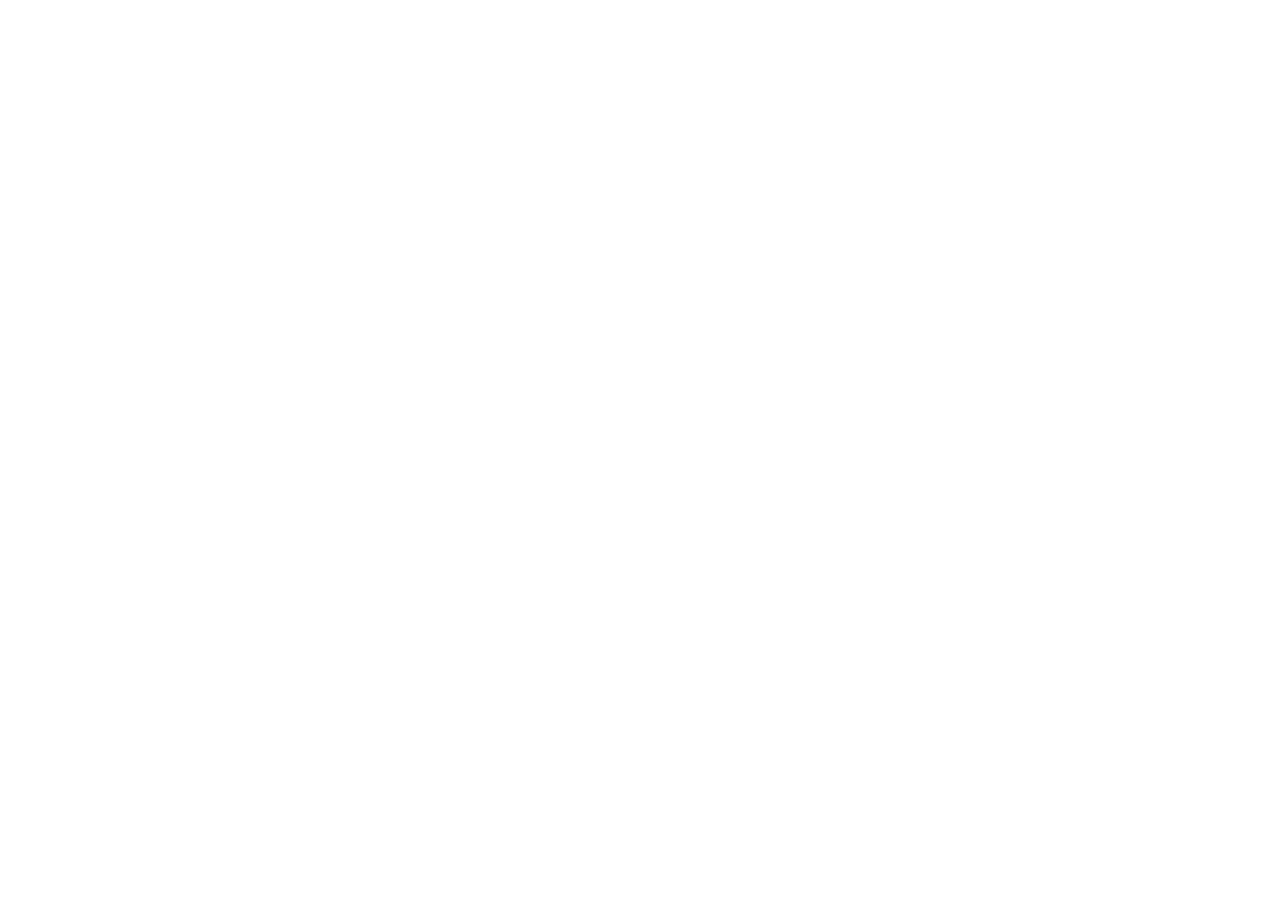
==== index.html @ 4e7a4481 "Arrays and Objects" ====
<!DOCTYPE html>
<html lang="en">

<head>
    <meta charset="UTF-8">
    <meta http-equiv="X-UA-Compatible" content="IE=edge">
    <meta name="viewport" content="width=device-width, initial-scale=1.0">
    <title>Document</title>
</head>

<body>
    <script src="./script.js"></script>
</body>

</html>
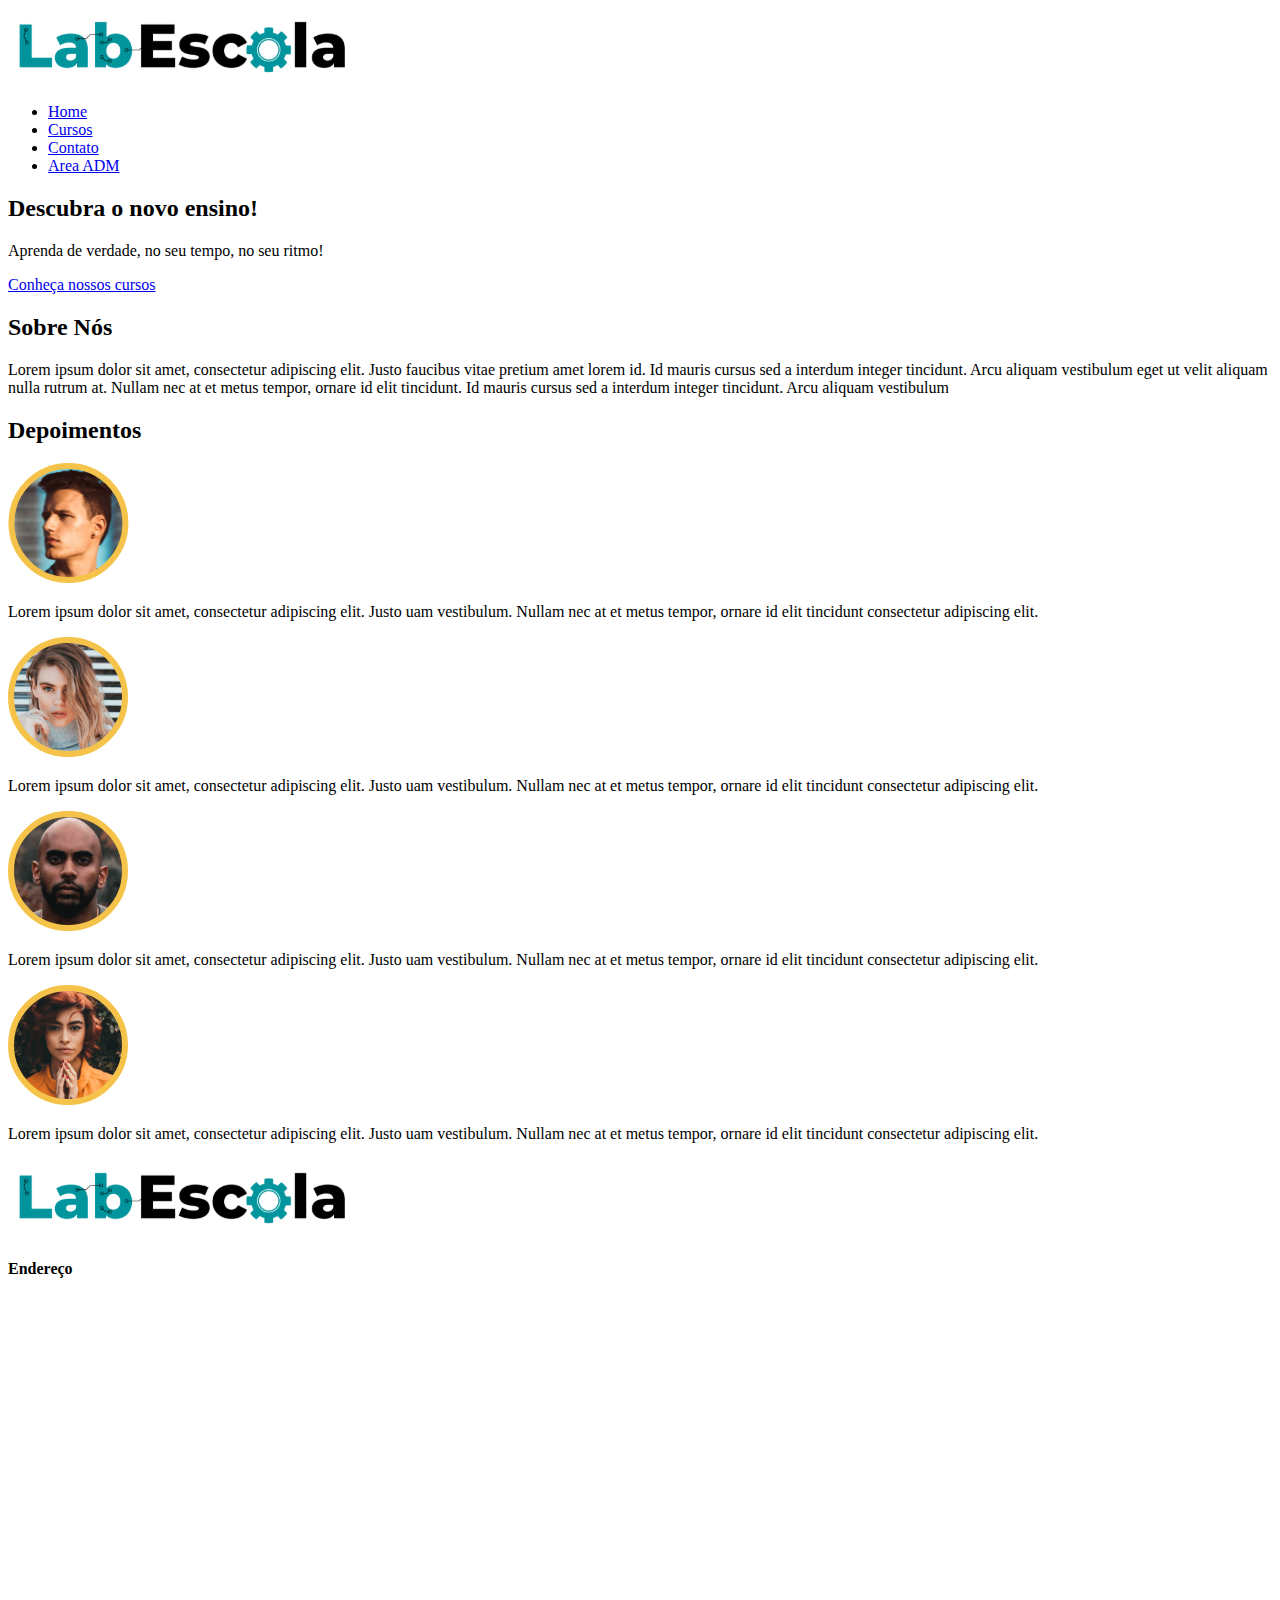
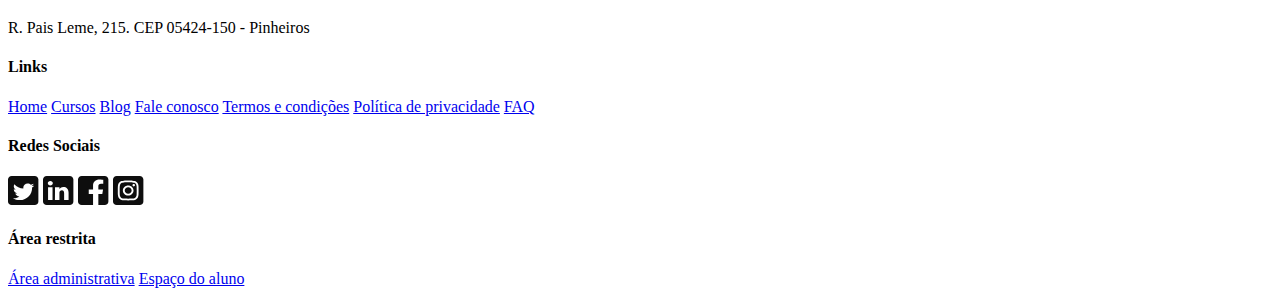
==== commit 89916156: "HTML part 2" ====
--- a/index.html
+++ b/index.html
@@ -9,6 +9,93 @@
 </head>
 
 <body>
+    <header>
+        <a href="./index.html">
+            <img src="./assets/logo-labescola.svg" alt="Logo labEscola">
+        </a>
+        <nav>
+            <ul>
+                <li><a href="./index.html">Home</a></li>
+                <li><a href="./cursos.html">Cursos</a></li>
+                <li><a href="./cotanto.html">Contato</a></li>
+                <li><a href="./area-adm.html">Area ADM</a></li>
+            </ul>
+        </nav>
+    </header>
+    <main>
+        <div class="container">
+            <section>
+                <h2>Descubra o novo ensino!</h2>
+                <p>Aprenda de verdade, no seu tempo, no seu ritmo!</p>
+            </section>
+            <a href="cursos.html">Conheça nossos cursos</a>
+        </div>
+        <section>
+            <div class="container">
+                <h2>Sobre Nós</h2>
+                <p>Lorem ipsum dolor sit amet, consectetur adipiscing elit. Justo faucibus vitae pretium amet lorem id.
+                    Id mauris cursus sed a interdum integer tincidunt. Arcu aliquam vestibulum eget ut velit aliquam
+                    nulla rutrum at. Nullam nec at et metus tempor, ornare id elit tincidunt. Id mauris cursus sed a
+                    interdum integer tincidunt. Arcu aliquam vestibulum</p>
+            </div>
+        </section>
+        <section>
+            <h2>Depoimentos</h2>
+            <article>
+                <img src="./assets/person1.svg" alt="Foto pessoa 1">
+                <p>Lorem ipsum dolor sit amet, consectetur adipiscing elit. Justo uam vestibulum. Nullam nec at et metus
+                    tempor, ornare id elit tincidunt consectetur adipiscing elit.</p>
+            </article>
+            <article>
+                <img src="./assets/person2.svg" alt="Foto pessoa 2">
+                <p>Lorem ipsum dolor sit amet, consectetur adipiscing elit. Justo uam vestibulum. Nullam nec at et metus
+                    tempor, ornare id elit tincidunt consectetur adipiscing elit.</p>
+            </article>
+            <article>
+                <img src="./assets/person3.svg" alt="Foto pessoa 3">
+                <p>Lorem ipsum dolor sit amet, consectetur adipiscing elit. Justo uam vestibulum. Nullam nec at et metus
+                    tempor, ornare id elit tincidunt consectetur adipiscing elit.</p>
+            </article>
+            <article>
+                <img src="./assets/person4.svg" alt="Foto pessoa 4">
+                <p>Lorem ipsum dolor sit amet, consectetur adipiscing elit. Justo uam vestibulum. Nullam nec at et metus
+                    tempor, ornare id elit tincidunt consectetur adipiscing elit.</p>
+            </article>
+        </section>
+    </main>
+    <footer>
+        <img src="./assets/logo-labescola.svg" alt="">
+        <div>
+            <h4>Endereço</h4>
+            <iframe
+                src="https://www.google.com/maps/embed?pb=!1m14!1m8!1m3!1d29726.95340119853!2d-42.6489185!3d-21.3556549!3m2!1i1024!2i768!4f13.1!3m3!1m2!1s0x94ce57a7c7ace4c3%3A0x586759cab9b5c95a!2sR.%20Pais%20Leme%2C%20215%20-%20Pinheiros%2C%20S%C3%A3o%20Paulo%20-%20SP%2C%2005424-150!5e0!3m2!1spt-BR!2sbr!4v1671233624335!5m2!1spt-BR!2sbr"
+                width="400" height="300" style="border:0;" allowfullscreen="" loading="lazy"
+                referrerpolicy="no-referrer-when-downgrade"></iframe>
+            <p>R. Pais Leme, 215. CEP 05424-150 - Pinheiros</p>
+        </div>
+        <div>
+            <h4>Links</h4>
+            <a href="./index.html">Home</a>
+            <a href="./cursos.html">Cursos</a>
+            <a href="#">Blog</a>
+            <a href="./cotanto.html">Fale conosco</a>
+            <a href="#">Termos e condições</a>
+            <a href="#">Política de privacidade</a>
+            <a href="#">FAQ</a>
+        </div>
+        <div>
+            <h4>Redes Sociais</h4>
+            <img src="./assets/twitter.svg" alt="Twitter Logo">
+            <img src="./assets/linkedin.svg" alt="Linkedin Logo">
+            <img src="./assets/facebook.svg" alt="Facebook Logo">
+            <img src="./assets/instagram.svg" alt="Instagram Logo">
+        </div>
+        <div>
+            <h4>Área restrita</h4>
+            <a href="#">Área administrativa</a>
+            <a href="#">Espaço do aluno</a>
+        </div>
+    </footer>
     <script src="./script.js"></script>
 </body>
 
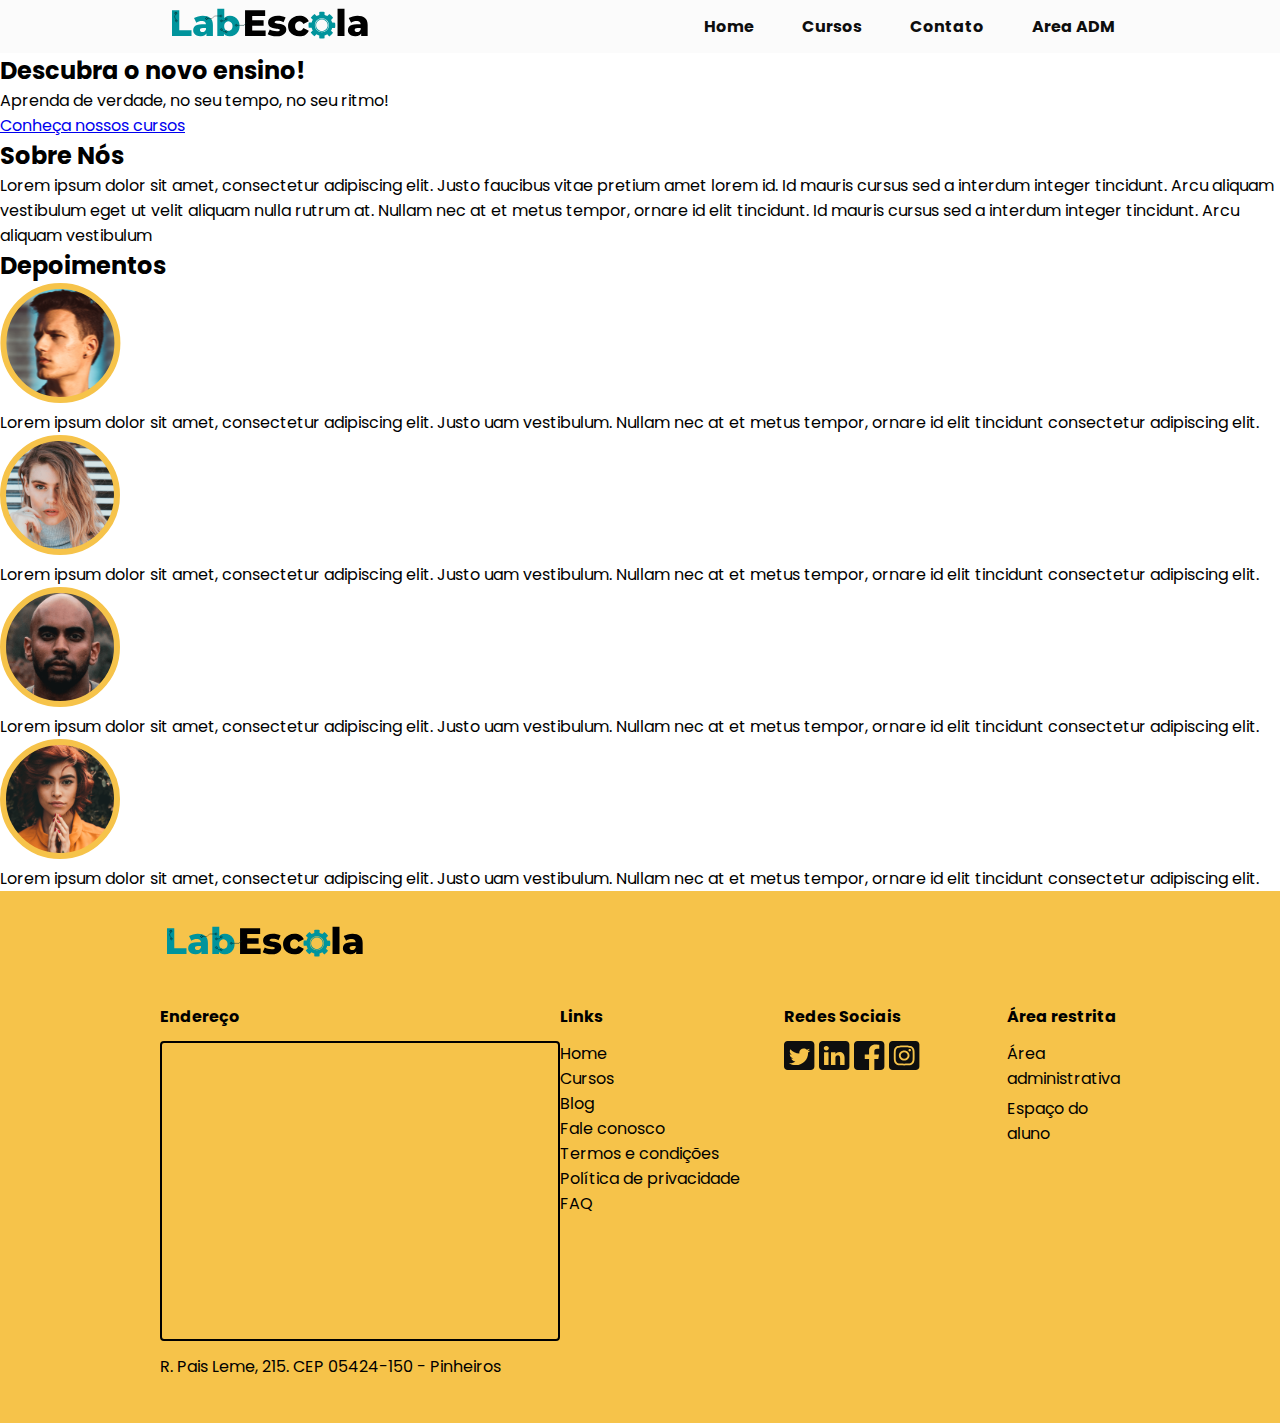
==== commit c13586d4: "footer changes" ====
--- a/index.html
+++ b/index.html
@@ -5,13 +5,18 @@
     <meta charset="UTF-8">
     <meta http-equiv="X-UA-Compatible" content="IE=edge">
     <meta name="viewport" content="width=device-width, initial-scale=1.0">
-    <title>Document</title>
+    <link rel="preconnect" href="https://fonts.googleapis.com">
+    <link rel="preconnect" href="https://fonts.gstatic.com" crossorigin>
+    <link href="https://fonts.googleapis.com/css2?family=Poppins:wght@400;700&display=swap" rel="stylesheet">
+    <link rel="stylesheet" href="./styles/global.css">
+    <link rel="stylesheet" href="./styles/home.css">
+    <title>LabEscola</title>
 </head>
 
 <body>
     <header>
         <a href="./index.html">
-            <img src="./assets/logo-labescola.svg" alt="Logo labEscola">
+            <img src="./assets/logo-labescola.svg" alt="Logo LabEscola">
         </a>
         <nav>
             <ul>
@@ -23,13 +28,13 @@
         </nav>
     </header>
     <main>
-        <div class="container">
-            <section>
+        <section>
+            <div class="container-novo-ensino">
                 <h2>Descubra o novo ensino!</h2>
                 <p>Aprenda de verdade, no seu tempo, no seu ritmo!</p>
-            </section>
+            </div>
             <a href="cursos.html">Conheça nossos cursos</a>
-        </div>
+        </section>
         <section>
             <div class="container">
                 <h2>Sobre Nós</h2>
@@ -64,34 +69,34 @@
         </section>
     </main>
     <footer>
-        <img src="./assets/logo-labescola.svg" alt="">
-        <div>
-            <h4>Endereço</h4>
-            <iframe
-                src="https://www.google.com/maps/embed?pb=!1m14!1m8!1m3!1d29726.95340119853!2d-42.6489185!3d-21.3556549!3m2!1i1024!2i768!4f13.1!3m3!1m2!1s0x94ce57a7c7ace4c3%3A0x586759cab9b5c95a!2sR.%20Pais%20Leme%2C%20215%20-%20Pinheiros%2C%20S%C3%A3o%20Paulo%20-%20SP%2C%2005424-150!5e0!3m2!1spt-BR!2sbr!4v1671233624335!5m2!1spt-BR!2sbr"
-                width="400" height="300" style="border:0;" allowfullscreen="" loading="lazy"
-                referrerpolicy="no-referrer-when-downgrade"></iframe>
-            <p>R. Pais Leme, 215. CEP 05424-150 - Pinheiros</p>
+        <img src="./assets/logo-labescola.svg" alt="Logo LabEscola">
+        <h4>Endereço</h4>
+        <iframe
+            src="https://www.google.com/maps/embed?pb=!1m14!1m8!1m3!1d29726.95340119853!2d-42.6489185!3d-21.3556549!3m2!1i1024!2i768!4f13.1!3m3!1m2!1s0x94ce57a7c7ace4c3%3A0x586759cab9b5c95a!2sR.%20Pais%20Leme%2C%20215%20-%20Pinheiros%2C%20S%C3%A3o%20Paulo%20-%20SP%2C%2005424-150!5e0!3m2!1spt-BR!2sbr!4v1671233624335!5m2!1spt-BR!2sbr"
+            width="400" height="300" style="border:2px solid black; border-radius: 4px;" allowfullscreen=""
+            loading="lazy" referrerpolicy="no-referrer-when-downgrade"></iframe>
+        <p class="adress">R. Pais Leme, 215. CEP 05424-150 - Pinheiros</p>
+        <h4>Links</h4>
+        <div class="footer-links">
+            <ul>
+                <li><a href="./index.html">Home</a></li>
+                <li><a href="./cursos.html">Cursos</a></li>
+                <li><a href="#">Blog</a></li>
+                <li><a href="./cotanto.html">Fale conosco</a></li>
+                <li><a href="#">Termos e condições</a></li>
+                <li><a href="#">Política de privacidade</a></li>
+                <li><a href="#">FAQ</a></li>
+            </ul>
         </div>
-        <div>
-            <h4>Links</h4>
-            <a href="./index.html">Home</a>
-            <a href="./cursos.html">Cursos</a>
-            <a href="#">Blog</a>
-            <a href="./cotanto.html">Fale conosco</a>
-            <a href="#">Termos e condições</a>
-            <a href="#">Política de privacidade</a>
-            <a href="#">FAQ</a>
-        </div>
-        <div>
-            <h4>Redes Sociais</h4>
+        <h4>Redes Sociais</h4>
+        <div class="footer-social-icons">
             <img src="./assets/twitter.svg" alt="Twitter Logo">
             <img src="./assets/linkedin.svg" alt="Linkedin Logo">
             <img src="./assets/facebook.svg" alt="Facebook Logo">
             <img src="./assets/instagram.svg" alt="Instagram Logo">
         </div>
-        <div>
-            <h4>Área restrita</h4>
+        <h4>Área restrita</h4>
+        <div class="footer-area-links">
             <a href="#">Área administrativa</a>
             <a href="#">Espaço do aluno</a>
         </div>
--- a/styles/global.css
+++ b/styles/global.css
@@ -0,0 +1,126 @@
+:root {
+    --black: #0E0E0E;
+    --white: #FBFBFB;
+    --yellow: #F6C34A;
+    --grey: #707070;
+}
+
+* {
+    padding: 0;
+    margin: 0;
+    box-sizing: border-box;
+}
+
+body {
+    font-family: 'Poppins', sans-serif;
+}
+
+/* HEADER */
+
+header {
+    background-color: var(--white);
+    display: flex;
+    justify-content: space-around;
+    align-items: center;
+}
+
+header ul {
+    display: flex;
+    list-style: none;
+    gap: 3em;
+    justify-content: center;
+    align-items: center;
+}
+
+header li a {
+    text-decoration: none;
+    color: var(--black);
+    font-weight: 700;
+    font-size: 1rem;
+}
+
+/* FOOTER */
+
+footer {
+    background-color: var(--yellow);
+    /* height: 30vh; */
+    width: 100%;
+    padding: 0 10em 2em 10em;
+
+    display: grid;
+    grid-template-rows: 1fr .5fr 3fr .5fr;
+    grid-template-columns: 1.5fr 1fr 1fr .5fr;
+    grid-template-areas:
+        " img . . ."
+        "adress-title links-title social-title area-title"
+        "map links social-icons area-icons"
+        "adress . . .";
+    align-content: center;
+    justify-content: center;
+}
+
+footer>img {
+    grid-area: img;
+    align-self: center;
+}
+
+footer>h4:nth-of-type(1) {
+    grid-area: adress-title;
+    align-self: center;
+}
+
+footer>h4:nth-of-type(2) {
+    grid-area: links-title;
+    align-self: center;
+}
+
+footer>h4:nth-of-type(3) {
+    grid-area: social-title;
+    align-self: center;
+}
+
+footer>h4:nth-of-type(4) {
+    grid-area: area-title;
+    align-self: center;
+}
+
+footer iframe {
+    grid-area: map;
+}
+
+.footer-links {
+    grid-area: links;
+    display: flex;
+    flex-direction: column;
+    gap: .3em;
+}
+
+
+.footer-social-icons {
+    grid-area: social-icons;
+}
+
+.footer-area-links {
+    grid-area: area-icons;
+    display: flex;
+    flex-direction: column;
+    gap: .3em;
+}
+
+.adress {
+    grid-area: adress;
+    align-self: center;
+}
+
+footer li {
+    list-style: none;
+}
+
+footer a {
+    text-decoration: none;
+    color: black;
+}
+
+footer a:hover {
+    color: var(--white);
+}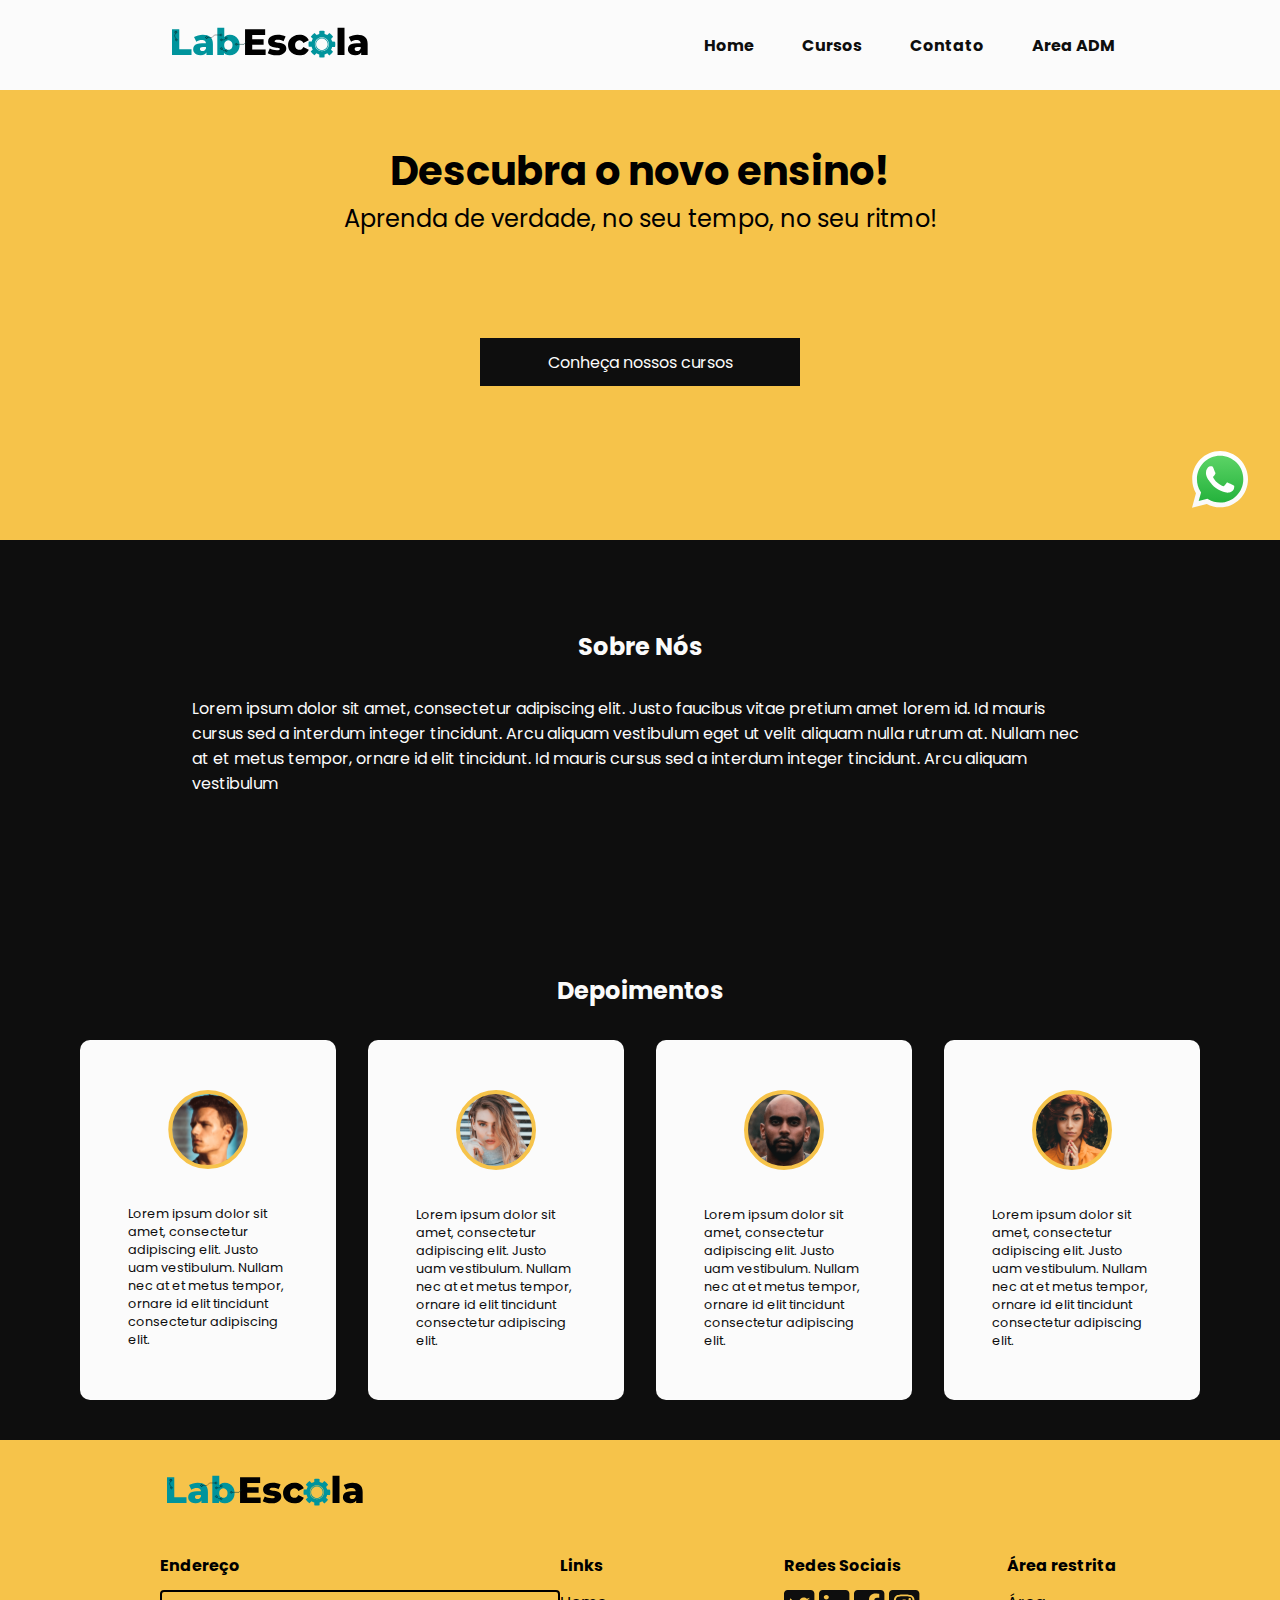
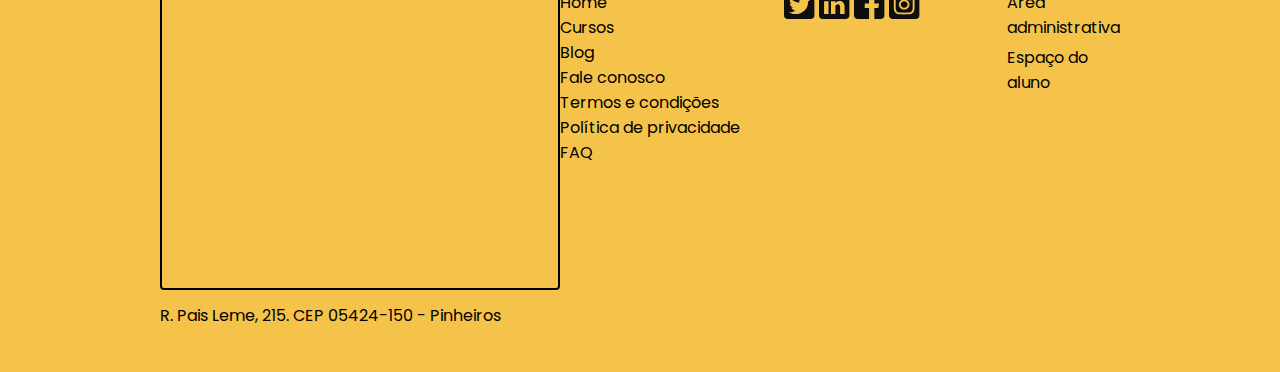
==== commit 9c58f851: "styles home page" ====
--- a/index.html
+++ b/index.html
@@ -22,51 +22,64 @@
             <ul>
                 <li><a href="./index.html">Home</a></li>
                 <li><a href="./cursos.html">Cursos</a></li>
-                <li><a href="./cotanto.html">Contato</a></li>
+                <li><a href="./contato.html">Contato</a></li>
                 <li><a href="./area-adm.html">Area ADM</a></li>
             </ul>
         </nav>
     </header>
     <main>
-        <section>
-            <div class="container-novo-ensino">
+        <section class="container-novo-ensino">
+            <div>
                 <h2>Descubra o novo ensino!</h2>
                 <p>Aprenda de verdade, no seu tempo, no seu ritmo!</p>
             </div>
             <a href="cursos.html">Conheça nossos cursos</a>
+            <figure>
+                <img class="whatsapp-icon" src="./assets/whatsapp-icon.svg" alt="Ícone do Whatsapp">
+            </figure>
         </section>
-        <section>
-            <div class="container">
+        <div class="about-us-wrapper">
+            <section class="about-us about-us-container">
                 <h2>Sobre Nós</h2>
                 <p>Lorem ipsum dolor sit amet, consectetur adipiscing elit. Justo faucibus vitae pretium amet lorem id.
                     Id mauris cursus sed a interdum integer tincidunt. Arcu aliquam vestibulum eget ut velit aliquam
                     nulla rutrum at. Nullam nec at et metus tempor, ornare id elit tincidunt. Id mauris cursus sed a
                     interdum integer tincidunt. Arcu aliquam vestibulum</p>
-            </div>
-        </section>
-        <section>
-            <h2>Depoimentos</h2>
-            <article>
-                <img src="./assets/person1.svg" alt="Foto pessoa 1">
-                <p>Lorem ipsum dolor sit amet, consectetur adipiscing elit. Justo uam vestibulum. Nullam nec at et metus
-                    tempor, ornare id elit tincidunt consectetur adipiscing elit.</p>
-            </article>
-            <article>
-                <img src="./assets/person2.svg" alt="Foto pessoa 2">
-                <p>Lorem ipsum dolor sit amet, consectetur adipiscing elit. Justo uam vestibulum. Nullam nec at et metus
-                    tempor, ornare id elit tincidunt consectetur adipiscing elit.</p>
-            </article>
-            <article>
-                <img src="./assets/person3.svg" alt="Foto pessoa 3">
-                <p>Lorem ipsum dolor sit amet, consectetur adipiscing elit. Justo uam vestibulum. Nullam nec at et metus
-                    tempor, ornare id elit tincidunt consectetur adipiscing elit.</p>
-            </article>
-            <article>
-                <img src="./assets/person4.svg" alt="Foto pessoa 4">
-                <p>Lorem ipsum dolor sit amet, consectetur adipiscing elit. Justo uam vestibulum. Nullam nec at et metus
-                    tempor, ornare id elit tincidunt consectetur adipiscing elit.</p>
-            </article>
-        </section>
+            </section>
+            <section class="about-us">
+                <h2>Depoimentos</h2>
+                <div class="depoimentos-container">
+                    <article class="card">
+                        <img src="./assets/person1.svg" alt="Foto pessoa 1">
+                        <p>Lorem ipsum dolor sit amet, consectetur adipiscing elit. Justo uam vestibulum. Nullam nec at
+                            et
+                            metus
+                            tempor, ornare id elit tincidunt consectetur adipiscing elit.</p>
+                    </article>
+                    <article class="card">
+                        <img src="./assets/person2.svg" alt="Foto pessoa 2">
+                        <p>Lorem ipsum dolor sit amet, consectetur adipiscing elit. Justo uam vestibulum. Nullam nec at
+                            et
+                            metus
+                            tempor, ornare id elit tincidunt consectetur adipiscing elit.</p>
+                    </article>
+                    <article class="card">
+                        <img src="./assets/person3.svg" alt="Foto pessoa 3">
+                        <p>Lorem ipsum dolor sit amet, consectetur adipiscing elit. Justo uam vestibulum. Nullam nec at
+                            et
+                            metus
+                            tempor, ornare id elit tincidunt consectetur adipiscing elit.</p>
+                    </article>
+                    <article class="card">
+                        <img src="./assets/person4.svg" alt="Foto pessoa 4">
+                        <p>Lorem ipsum dolor sit amet, consectetur adipiscing elit. Justo uam vestibulum. Nullam nec at
+                            et
+                            metus
+                            tempor, ornare id elit tincidunt consectetur adipiscing elit.</p>
+                    </article>
+                </div>
+            </section>
+        </div>
     </main>
     <footer>
         <img src="./assets/logo-labescola.svg" alt="Logo LabEscola">
--- a/styles/global.css
+++ b/styles/global.css
@@ -22,6 +22,7 @@
     display: flex;
     justify-content: space-around;
     align-items: center;
+    height: 10vh;
 }
 
 header ul {
--- a/styles/home.css
+++ b/styles/home.css
@@ -0,0 +1,89 @@
+.container-novo-ensino {
+    display: flex;
+    flex-direction: column;
+    justify-content: space-around;
+    align-items: center;
+    position: relative;
+    background: var(--yellow) url(../assets/background-home.svg);
+    background-size: cover;
+    background-repeat: no-repeat;
+    height: 50vh;
+    text-align: center;
+}
+
+.container-novo-ensino h2 {
+    font-size: 2.5rem;
+}
+
+.container-novo-ensino p {
+    font-size: 1.5rem;
+}
+
+.container-novo-ensino a {
+    display: flex;
+    align-items: center;
+    justify-content: center;
+    text-decoration: none;
+    color: var(--white);
+    background-color: var(--black);
+    width: 20em;
+    height: 3em;
+}
+
+.whatsapp-icon {
+    position: absolute;
+    right: 2em;
+    bottom: 2em;
+    width: 3.5em;
+}
+
+.about-us-wrapper {
+    display: flex;
+    flex-direction: column;
+    justify-content: space-around;
+    height: 100vh;
+    background-color: var(--black);
+}
+
+.about-us {
+    display: flex;
+    flex-direction: column;
+    justify-items: center;
+    align-items: center;
+    gap: 2em;
+    color: var(--white);
+}
+
+.about-us-container {
+    padding: 3em 0 6em 0;
+}
+
+.about-us-container p {
+    max-width: 70vw;
+}
+
+.depoimentos-container {
+    display: flex;
+    gap: 2em;
+}
+
+.card {
+    display: flex;
+    flex-direction: column;
+    justify-content: space-around;
+    align-items: center;
+    background-color: var(--white);
+    color: var(--black);
+    width: 20vw;
+    height: 40vh;
+    padding: 2em 3em;
+    border-radius: 10px;
+}
+
+.card img {
+    width: 5em;
+}
+
+.card p {
+    font-size: .8rem;
+}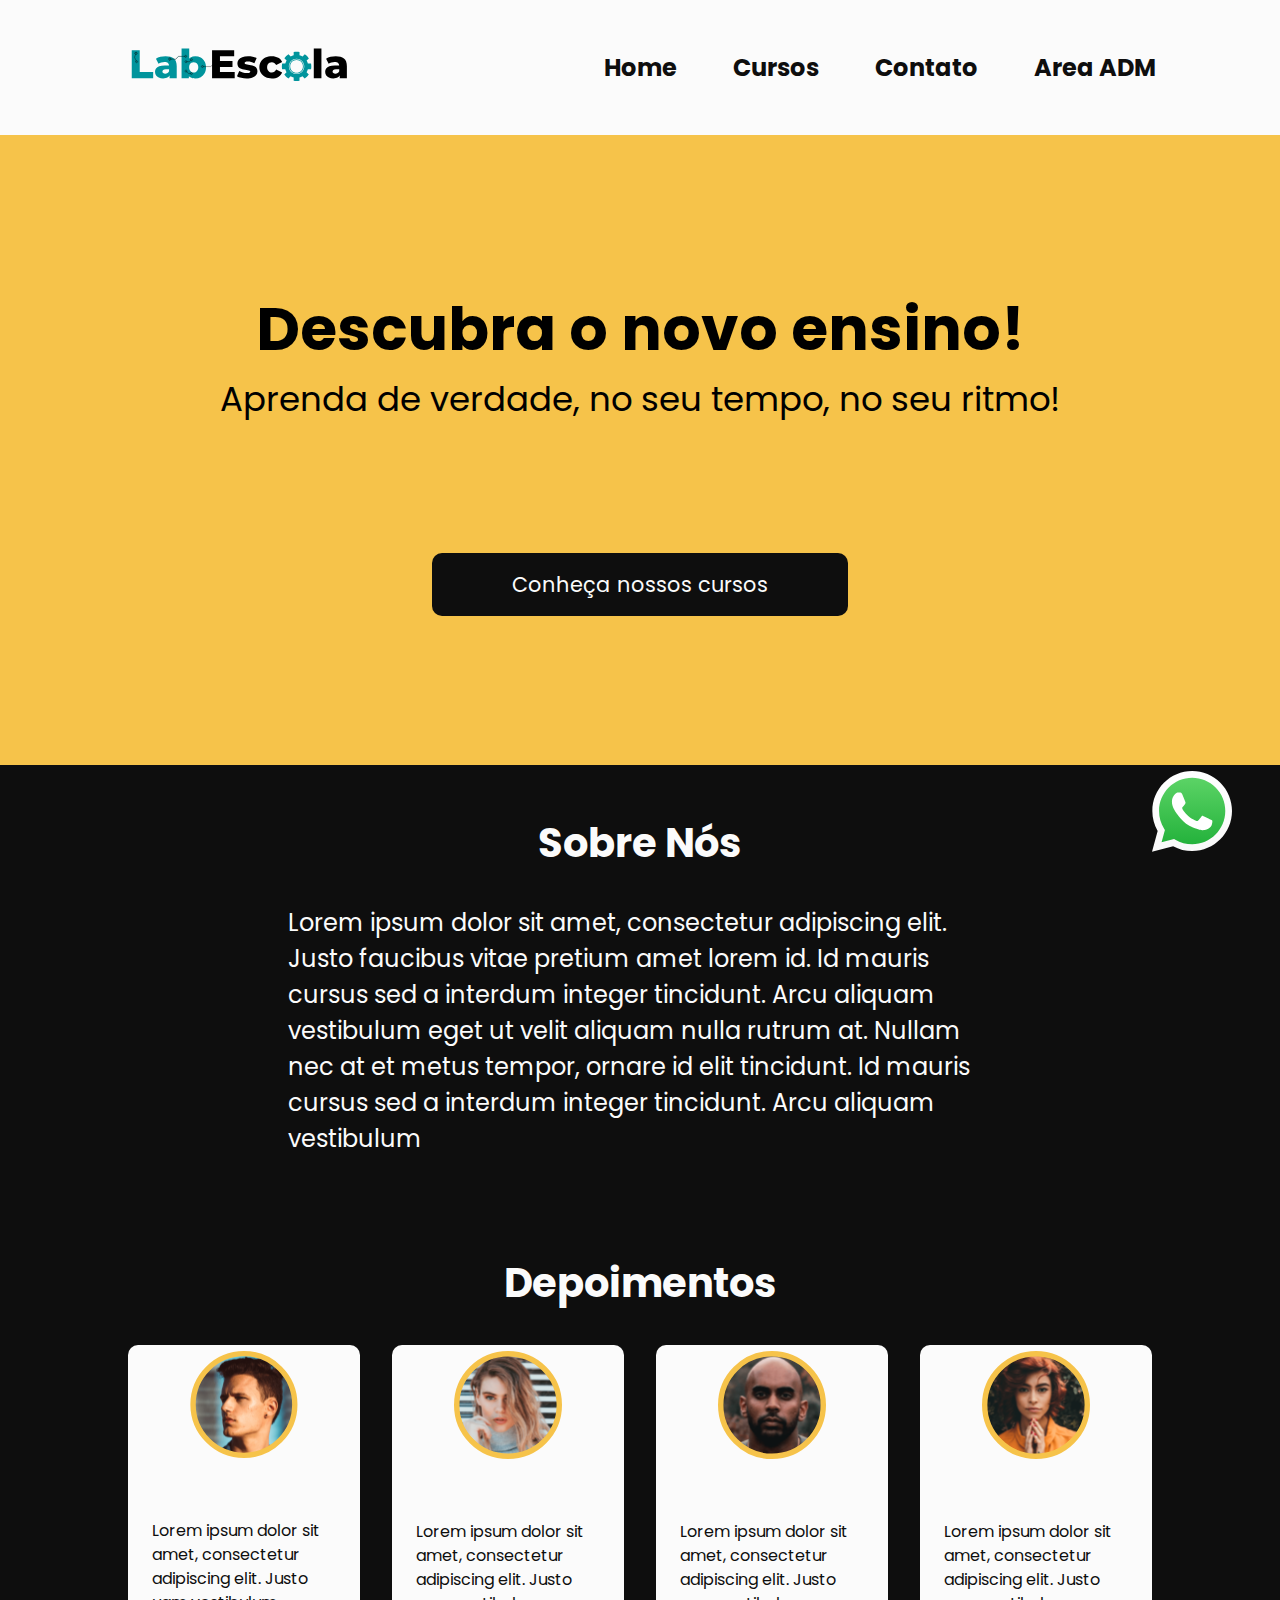
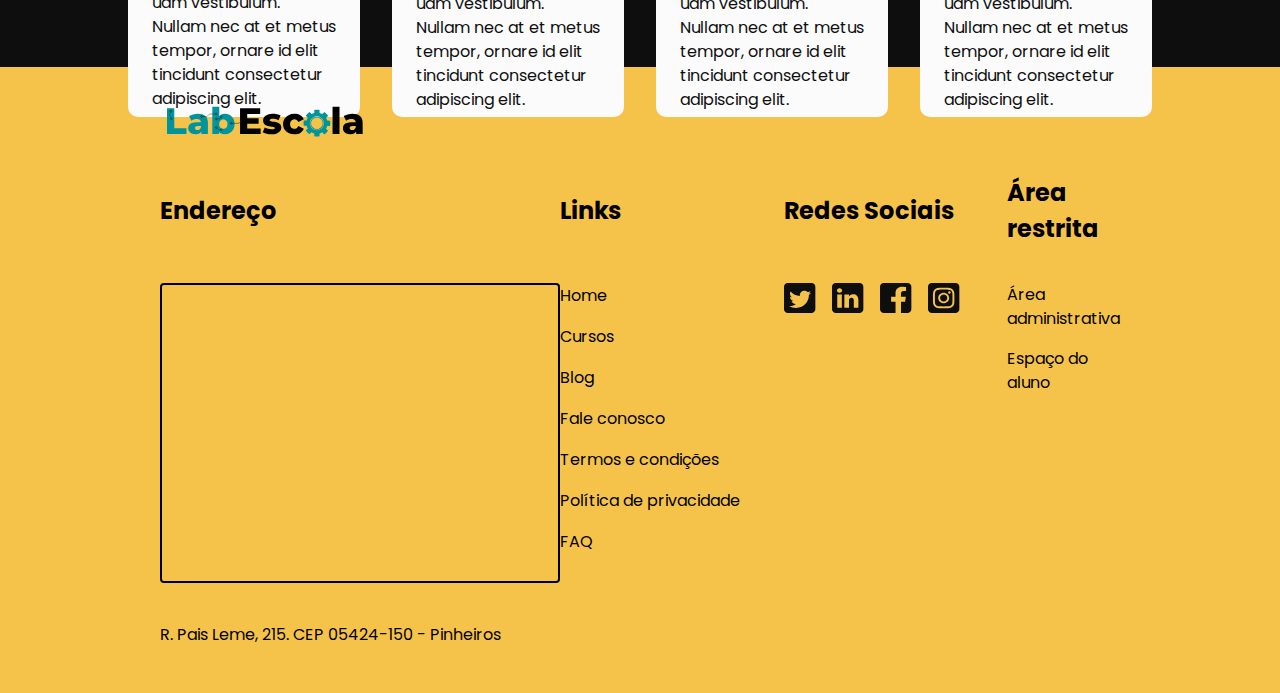
==== commit 72a482e6: "change the header and footer, and home main content" ====
--- a/index.html
+++ b/index.html
@@ -34,9 +34,6 @@
                 <p>Aprenda de verdade, no seu tempo, no seu ritmo!</p>
             </div>
             <a href="cursos.html">Conheça nossos cursos</a>
-            <figure>
-                <img class="whatsapp-icon" src="./assets/whatsapp-icon.svg" alt="Ícone do Whatsapp">
-            </figure>
         </section>
         <div class="about-us-wrapper">
             <section class="about-us about-us-container">
@@ -80,6 +77,9 @@
                 </div>
             </section>
         </div>
+        <figure>
+            <img class="whatsapp-icon" src="./assets/whatsapp-icon.svg" alt="Ícone do Whatsapp">
+        </figure>
     </main>
     <footer>
         <img src="./assets/logo-labescola.svg" alt="Logo LabEscola">
@@ -91,7 +91,7 @@
         <p class="adress">R. Pais Leme, 215. CEP 05424-150 - Pinheiros</p>
         <h4>Links</h4>
         <div class="footer-links">
-            <ul>
+            <ul class="links-container">
                 <li><a href="./index.html">Home</a></li>
                 <li><a href="./cursos.html">Cursos</a></li>
                 <li><a href="#">Blog</a></li>
--- a/styles/global.css
+++ b/styles/global.css
@@ -22,13 +22,17 @@
     display: flex;
     justify-content: space-around;
     align-items: center;
-    height: 10vh;
+    height: 15vh;
+}
+
+header img {
+    width: 18vw;
 }
 
 header ul {
     display: flex;
     list-style: none;
-    gap: 3em;
+    gap: 3.5em;
     justify-content: center;
     align-items: center;
 }
@@ -37,14 +41,14 @@
     text-decoration: none;
     color: var(--black);
     font-weight: 700;
-    font-size: 1rem;
+    font-size: 1.5rem;
+    line-height: 36px;
 }
 
 /* FOOTER */
 
 footer {
     background-color: var(--yellow);
-    /* height: 30vh; */
     width: 100%;
     padding: 0 10em 2em 10em;
 
@@ -58,11 +62,23 @@
         "adress . . .";
     align-content: center;
     justify-content: center;
+    border-top: 2px solid var(--black);
 }
 
 footer>img {
     grid-area: img;
     align-self: center;
+}
+
+footer h4 {
+    font-size: 1.5rem;
+    line-height: 2.25rem;
+    margin-bottom: 1.5em;
+}
+
+footer a {
+    font-size: 1rem;
+    line-height: 1.5rem;
 }
 
 footer>h4:nth-of-type(1) {
@@ -91,21 +107,30 @@
 
 .footer-links {
     grid-area: links;
+}
+
+.links-container {
     display: flex;
     flex-direction: column;
-    gap: .3em;
+    gap: 1em;
 }
-
 
 .footer-social-icons {
     grid-area: social-icons;
+    display: flex;
+    gap: 1em;
+    align-items: flex-start;
+}
+
+.footer-social-icons img {
+    width: 2rem;
 }
 
 .footer-area-links {
     grid-area: area-icons;
     display: flex;
     flex-direction: column;
-    gap: .3em;
+    gap: 1em;
 }
 
 .adress {
--- a/styles/home.css
+++ b/styles/home.css
@@ -1,22 +1,25 @@
 .container-novo-ensino {
     display: flex;
     flex-direction: column;
-    justify-content: space-around;
+    justify-content: center;
     align-items: center;
+    gap: 8em;
     position: relative;
     background: var(--yellow) url(../assets/background-home.svg);
     background-size: cover;
     background-repeat: no-repeat;
-    height: 50vh;
+    height: 70vh;
     text-align: center;
 }
 
 .container-novo-ensino h2 {
-    font-size: 2.5rem;
+    font-size: 3.75rem;
+    line-height: 5.625rem;
 }
 
 .container-novo-ensino p {
-    font-size: 1.5rem;
+    font-size: 2.125rem;
+    line-height: 3.1875rem;
 }
 
 .container-novo-ensino a {
@@ -28,13 +31,15 @@
     background-color: var(--black);
     width: 20em;
     height: 3em;
+    font-size: 1.3rem;
+    border-radius: 10px;
 }
 
 .whatsapp-icon {
-    position: absolute;
-    right: 2em;
-    bottom: 2em;
-    width: 3.5em;
+    position: fixed;
+    right: 3em;
+    bottom: 3em;
+    width: 5rem;
 }
 
 .about-us-wrapper {
@@ -43,6 +48,7 @@
     justify-content: space-around;
     height: 100vh;
     background-color: var(--black);
+    padding-bottom: 10em;
 }
 
 .about-us {
@@ -54,36 +60,46 @@
     color: var(--white);
 }
 
+.about-us h2 {
+    font-size: 2.5rem;
+    line-height: 3.75rem;
+}
+
 .about-us-container {
     padding: 3em 0 6em 0;
 }
 
 .about-us-container p {
-    max-width: 70vw;
+    max-width: 55vw;
+    font-size: 1.5rem;
+    line-height: 2.25rem;
 }
 
 .depoimentos-container {
     display: flex;
     gap: 2em;
+    max-width: 80vw;
 }
 
 .card {
     display: flex;
     flex-direction: column;
-    justify-content: space-around;
+    justify-content: center;
     align-items: center;
+    gap: 3.8125rem;
     background-color: var(--white);
     color: var(--black);
-    width: 20vw;
-    height: 40vh;
-    padding: 2em 3em;
+    width: 20.625rem;
+    height: 23.25rem;
+    padding: 1.5em 1.5em;
     border-radius: 10px;
 }
 
 .card img {
-    width: 5em;
+    width: 6.75rem;
 }
 
 .card p {
-    font-size: .8rem;
+    font-size: 1rem;
+    line-height: 1.5rem;
 }